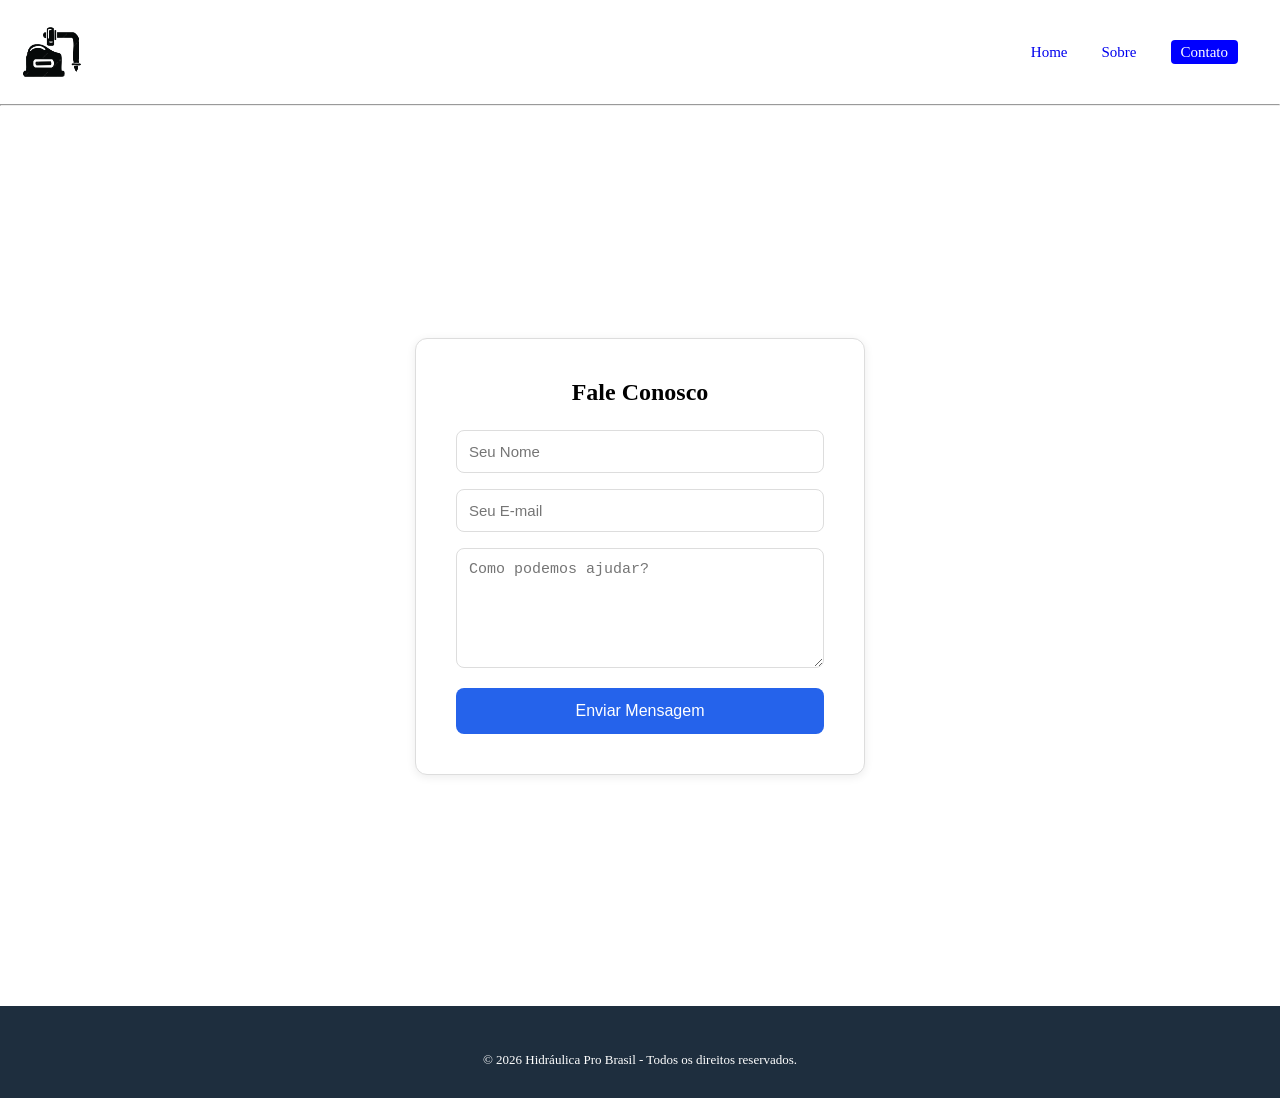
==== contato.html @ 070ce1aa "Novas alterações" ====
<!DOCTYPE html>
<html lang="en">
<head>
    <meta charset="UTF-8">
    <meta name="viewport" content="width=device-width, initial-scale=1.0">
    <title>Contato - Hidráulica Pro Brasil</title>
    <link rel="stylesheet" href="style1.css">
</head>
<body>    
    <div class="container">          
    <header>
        <img src="imagens/Windows.png" alt="logo">
    <nav>
        <ul>
        <li><a href="index.html">Home</a></li>
        <li><a href="sobre.html">Sobre</a></li>
        <li><a href="contato.html" class="active">Contato</a></li>
        </ul>
    </nav>
    </header>
    <hr>  
    <main>
        <main class="contato">
  <div class="cardContato">
    <h2>Fale Conosco</h2>
    <input type="text" placeholder="Seu Nome" required>
    <input type="email" placeholder="Seu E-mail" required>
    <textarea placeholder="Como podemos ajudar?" required></textarea>
    <button onclick="enviarMensagem()">Enviar Mensagem</button>
  </div>
</main>

    <footer>        
        <p class="direitos">
            © 2026 Hidráulica Pro Brasil - Todos os direitos reservados.    
        </p>
    </footer>
</div>
    

<script src="script.js"></script>
</body>
</html>
---- style1.css ----
*{
    margin: 0;
    padding: 0;
    box-sizing: border-box;
}
body{
    width: 100%;
    height: 100vh;
    overflow-x: hidden; 
    overflow-y: auto;    
}
.container{
    display: flex;
    flex-flow: column wrap;
    overflow-x: hidden;

}
header{
    display: flex;
    justify-content: space-between;
    align-items: center;
    padding: 2px;
    margin: 10px;       
}
nav {
  padding-right: 30px; 
}
nav a{
    text-decoration: none;
    margin-left: 10px;   
}
nav ul { 
    list-style: none; 
    display: flex; 
    gap: 24px; 
}
nav ul a { 
    text-decoration: none; 
    font-size: 15px; 
}
nav ul a:hover { 
    cursor: pointer;
    background-color: blue;
    color: white;
    padding: 4px 10px;
    border-radius: 4px;
}
nav a.active {
  background-color: blue;
  color: white;
  padding: 4px 10px;
  border-radius: 4px;
}
header img{
    width: 80px;
    height: 80px;
    display: flex;   
    justify-content: space-between;
    align-items: center;
}
section{
    display: grid;
}
#title{    
    height: 300px;
    background-color:#0b0b0bbc;
    color: #f8f8ff;
    display: flex;
    text-align: center;
    justify-content: center;
    align-items: center;   
    margin: 20px;
}
#principal{
    height: 200px;
    display: flex;
    text-align: center;
    justify-content: center;
    align-items: center;
    flex-direction: column;
    margin: 20px;
}
.bombas{
    display: flex;
    flex-direction: column;
    align-items: center;
    text-align: center;
    border: 1px solid #0000001d;
    border-radius: 8px;
    padding: 10px;
    box-shadow: 0 4px 12px #0000005b;
}
.bombas img {
  width: 150px; 
  height: 150px;
  object-fit: cover;
  border-radius: 4px;
  margin-bottom: 12px;  
}
.bombas button {
  background: #22c55e;
  color: #fff;
  border: none;
  padding: 9px 20px;
  border-radius: 4px;
  font-size: 14px;
  cursor: pointer;
  margin: 10px;
} 
.bombas button:hover {
    background: #16a34a;
}
#cards{
    background-color: #aaaaaa1f;
    width: 100%;
    display: flex;
    flex-flow: row wrap;
    align-items: center;
    justify-content: center;
    padding: 20px;
    gap: 20px;
}
footer {
  background: #1e2e3e;;
  color: #ccc;
  text-align: center;
  padding: 30px 20px;
} 
footer h4 {
  font-size: 16px;
  margin: 10px;
  color: #fff;
} 
footer img {
  height: 32px;
  margin: 0 8px;
} 
footer p {
  margin-top: 16px;
  font-size: 13px;
  color: #aaa;
}
footer .direitos {
  color: white;
  width: 100%;
  height: 25%;
  display: flex;
  align-items: center;
  justify-content: center;  
}
.nossaHistoria {
  background-color: #0000000c;
  display: flex;
  justify-content: center;
  align-items: center;
  min-height: 60vh;
  padding: 40px 20px;
}
.cardHistoria {
  background: #fff;
  border: 1px solid #ddd;
  border-radius: 12px;
  padding: 40px;
  max-width: 700px;
  text-align: center;
  box-shadow: 2px #00000014;
}
.cardHistoria h2 {
  font-size: 24px;
  margin-bottom: 20px;
}
.cardHistoria img {
  width: 120px;
  height: 120px;
  object-fit: cover;
  border-radius: 8px;
  margin-bottom: 20px;
}
.cardHistoria p {
  font-size: 15px;
  color: #444;
  line-height: 1.7;
  margin-bottom: 12px;
}
.contato {
  display: flex;
  justify-content: center;
  align-items: center;
  min-height: 100vh;
  padding: 40px 20px;
}
.cardContato {
  background: #fff;
  border: 1px solid #ddd;
  border-radius: 12px;
  padding: 40px;
  width: 100%;
  max-width: 450px;
  box-shadow: 0 2px 10px #00000014;
}

.cardContato h2 {
  text-align: center;
  font-size: 24px;
  margin-bottom: 24px;
}

.cardContato input,
.cardContato textarea {
  width: 100%;
  padding: 12px;
  margin-bottom: 16px;
  border: 1px solid #ddd;
  border-radius: 8px;
  font-size: 15px;
  outline: none;
}
.cardContato textarea {
  height: 120px;
  resize: vertical;
}
.cardContato button {
  width: 100%;
  padding: 14px;
  background: #2563eb;
  color: #fff;
  border: none;
  border-radius: 8px;
  font-size: 16px;
  cursor: pointer;
}
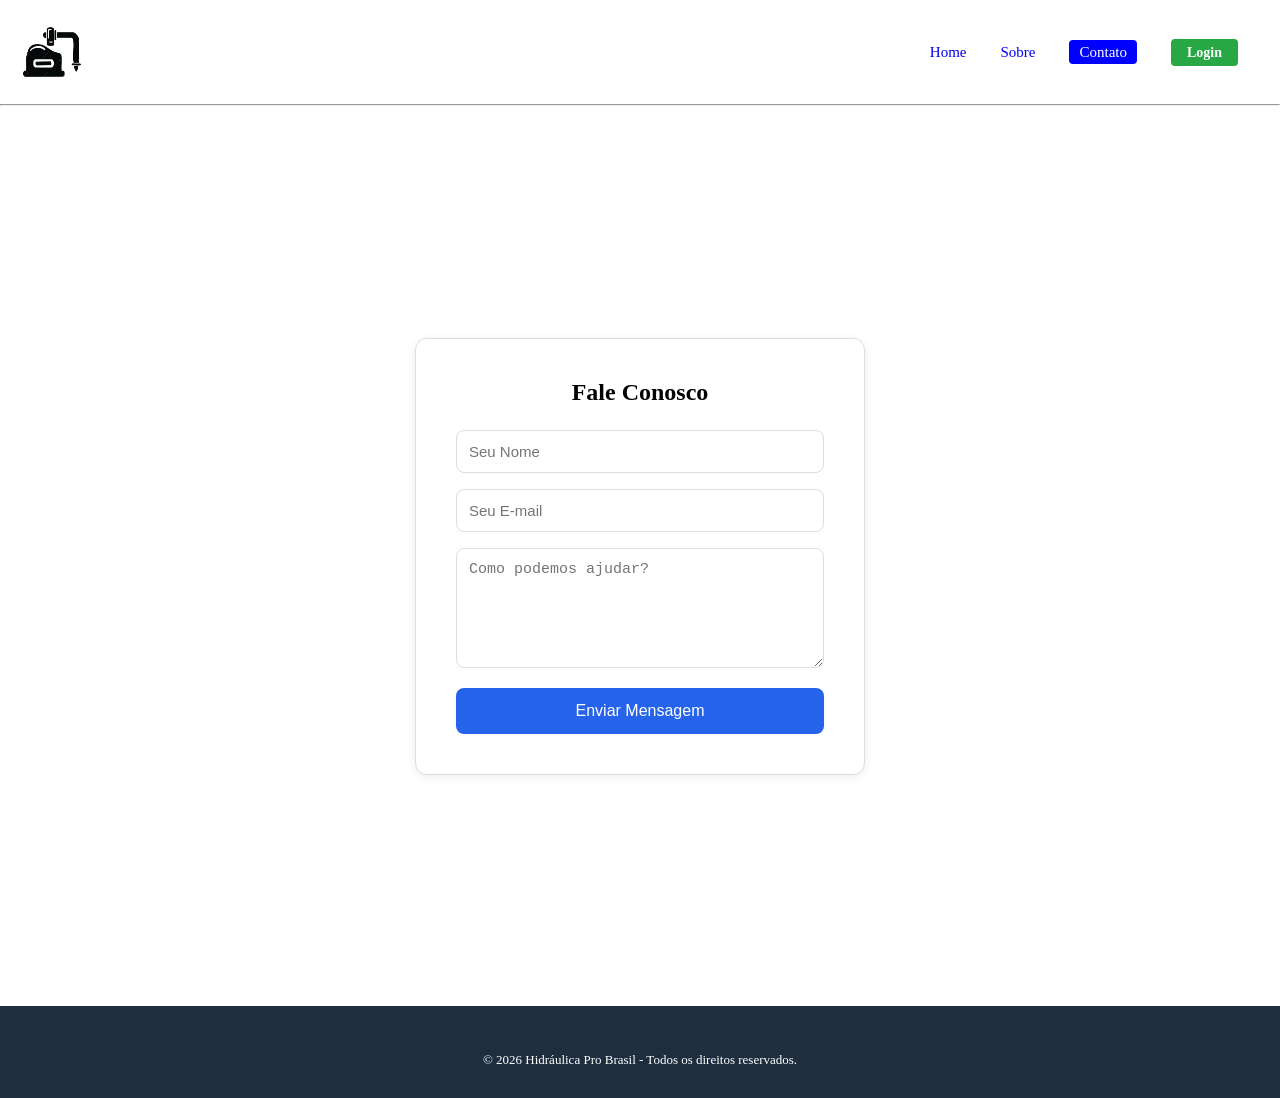
==== commit 88168fb6: "tela de sistema interno" ====
--- a/contato.html
+++ b/contato.html
@@ -15,6 +15,7 @@
         <li><a href="index.html">Home</a></li>
         <li><a href="sobre.html">Sobre</a></li>
         <li><a href="contato.html" class="active">Contato</a></li>
+        <li><a href="login.html" class="login">Login</a></li>
         </ul>
     </nav>
     </header>
--- a/style1.css
+++ b/style1.css
@@ -229,5 +229,87 @@
   font-size: 16px;
   cursor: pointer;
 }
-
-
+.login {
+  background: #28a745;
+  color: white;
+  border-radius: 4px;
+  text-decoration: none;
+  padding: 6px 16px;
+  font-size: 14px;
+  font-weight: bold;
+}
+.login:hover {
+  background: #218838;
+  text-decoration: none;
+}
+.sistemaInterno{
+  background: #f0f4f8;
+  min-height: 100vh;
+}
+.topo {
+  background: #0549a1;
+  color: white;
+  display: flex;
+  justify-content: space-between;
+  align-items: center;  
+  padding: 14px 24px;
+}
+.titulo {
+  font-size: 18px;
+  font-weight: bold;
+}
+.btnSair {
+  background: #e62222;
+  color: white;
+  border: none;
+  padding: 6px 16px;
+  border-radius: 6px;
+  font-size: 13px;
+  cursor: pointer;
+}
+.corpo {
+  display: flex;
+  height: calc(100vh - 60px); 
+}
+.menu {
+  width: 200px;
+  background: #e8eef8;
+  border-right: 1px solid #dae0ee;
+  padding: 20px 16px;
+  height: 100%;
+}
+
+.menuLateral {
+  width: 100%;
+  background: #0a4da5;
+  color: white;
+  border: none;
+  padding: 10px 14px;
+  border-radius: 4px;
+  font-size: 14px;
+  cursor: pointer;
+  text-align: center;
+}
+.conteudo {
+  flex:1;
+  display: flex;
+  justify-content: center;
+  align-items: center;
+  height: 100%;
+}
+.boasVindas {
+  background: white;
+  border-radius: 10px;
+  padding: 40px 60px;
+  text-align: center;
+  box-shadow: 0 4px 20px rgba(0, 0, 0, 0.2);
+}
+.boasVindas h2 {
+  color: #1a73e8;
+  font-size: 26px;
+  margin-bottom: 12px;
+}
+
+
+
+
